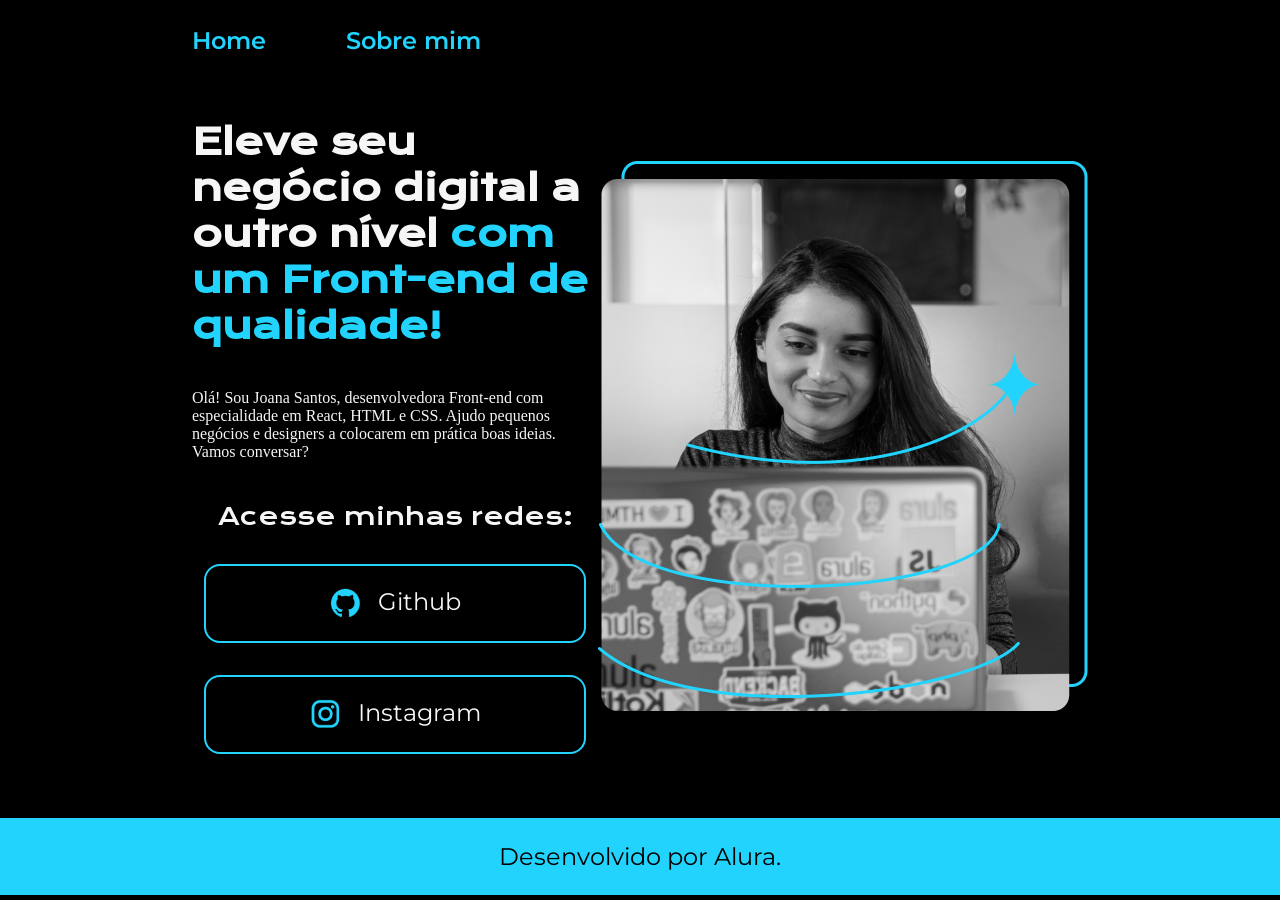
==== projeto figma/index.html @ 21ad538f "Add files via upload" ====
<!DOCTYPE html>
<html lang="en">
<head>
    <meta charset="UTF-8">
    <meta name="viewport" content="width=device-width, initial-scale=1.0">
    <title>Portfólio</title>
    <link rel="stylesheet" href="./styles/style.css">
</head>
<body> 
    <header class="cabecalho">
        <nav class="cabecalho__menu">
            <a class="cabecalho__menu__link" href="index.html">Home</a>
             <a class="cabecalho__menu__link" href="about.html">Sobre mim</a>
        </nav>
    </header>
    <main class="apresentacao">
        <section class="apresentacao__conteudo">
            <h1 class="apresentacao__conteudo__titulo">Eleve seu negócio digital a outro nível <strong class="titulo-destaque">com um Front-end de qualidade!</strong></h1>
            <p class="apresentacao__conteudo_-texto">Olá! Sou Joana Santos, desenvolvedora Front-end com especialidade em React, HTML e CSS. Ajudo pequenos negócios e designers a colocarem em prática boas ideias. Vamos conversar?</p>
            <div class="apresentacao__links">
                <h2 class="apresentacao__links__subtitulo">Acesse minhas redes:</h2>
                <a class="apresentacao__links__link" href="https://github.com/Dalci Ferreira"> <img src="./assets/github.png"> 
                    Github 
                </a>
                <a class="apresentacao__links__link" href=> <img src="assets/instagram.png"> Instagram
                </a>
            </div>
        </section>
        <img src="./assets/Imagem.png" alt="Foto da Joana Santos programando">
    </main>
    <footer class="rodape">
        <p>Desenvolvido por Alura.</p>
    </footer>
    
</body>
</html>
---- projeto figma/styles/style.css ----
@import url('https://fonts.googleapis.com/css2?family=Krona+One&family=Montserrat:ital,wght@0,100..900;1,100..900&display=swap');

:root {
    --cor-primaria:#000000;
    --cor-secundaria:#F6F6F6;
    --cor-terciaria:#22D4FD;
    --cor-hover: #272727;

    --fonte-primaria: "Krona One", sans-serif;
    --fonte-secundaria:'Montserrat', sans-serif;
}


* {
    margin: 0;
    padding: 0;
}
body {
    /* height: 100vh; */
    flex: 1;
    box-sizing: border-box;
    background-color:var(--cor-primaria);
    color: var(--cor-secundaria);
}

.cabecalho{
    padding: 2% 0 0 15%;
}
.cabecalho__menu{
    display: flex;
    gap: 80px;
}

.cabecalho__menu__link{
    font-family: var(--fonte-secundaria);
    font-size: 24px;
    font-weight: 600;
    color: var(--cor-terciaria);
    text-decoration: none;
}



.apresentacao {
    padding: 5% 15%;
    display: flex;
    align-items: center;
    justify-content: space-between;
}

.apresentacao__conteudo{
    width: 615px;
    display: flex; 
    flex-direction: column;
    gap: 40px;
}
.apresentacao__conteudo__titulo{
    font-size: 36px;
    font-family: var(--fonte-primaria);
}

.titulo-destaque {
    color: var(--cor-terciaria);
}

.apresentacao__conteudo__texto{
    font-size: 24px;
    font-family: var(--fonte-secundaria);
}
.apresentacao__links{
    display: flex;
    flex-direction: column;
    justify-content: space-between;
    align-items:center;
    gap: 32px;
}

.apresentacao__links__subtitulo{
    font-family:var(--fonte-primaria);
    font-weight: 400;
    font-size: 24px;
}

.apresentacao__links__link { 
    /* background-color: #22D4FD; */
    display: flex;
    justify-content: center;
    gap: 16px;
    border: 2px solid var(--cor-terciaria);
    width: 378px;
    text-align: center;
    border-radius: 16px;
    font-size: 24px;
    font-weight: 600px;
    padding:21.5px 0;
    text-decoration: none;
    color: var(--cor-secundaria);
    font-family: var(--fonte-secundaria);
}

.apresentacao__links__link:hover{
    background-color: var(--cor-hover); 
}

.rodape{
    padding: 24px;
    color: var(--cor-primaria);
    background-color: var(--cor-terciaria);
    text-align: center;
    font-family: var(--fonte-secundaria);
    font-size: 24px;
    font-weight: 400;
}
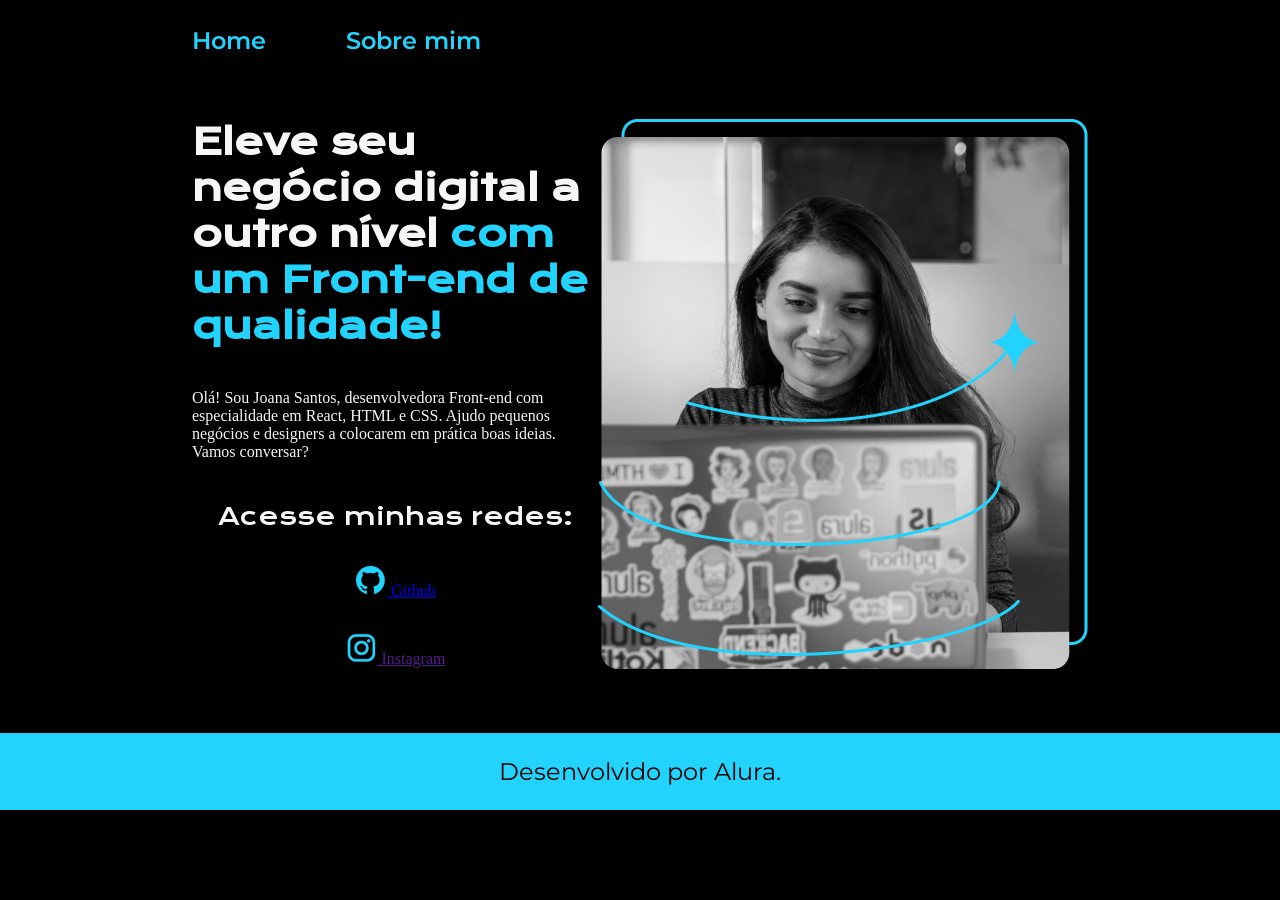
==== commit 0988bd35: "Refactor index.html for improved structure Updated HTML structure and class names for consistency." ====
--- a/projeto figma/index.html
+++ b/projeto figma/index.html
@@ -19,18 +19,18 @@
             <p class="apresentacao__conteudo_-texto">Olá! Sou Joana Santos, desenvolvedora Front-end com especialidade em React, HTML e CSS. Ajudo pequenos negócios e designers a colocarem em prática boas ideias. Vamos conversar?</p>
             <div class="apresentacao__links">
                 <h2 class="apresentacao__links__subtitulo">Acesse minhas redes:</h2>
-                <a class="apresentacao__links__link" href="https://github.com/Dalci Ferreira"> <img src="./assets/github.png"> 
+                <a class="apresentacao__links__navegacao" href="https://github.com/Dalci Ferreira"> <img src="./assets/github.png"> 
                     Github 
                 </a>
-                <a class="apresentacao__links__link" href=> <img src="assets/instagram.png"> Instagram
+                <a class="apresentacao__links__navegacao" href=> <img src="assets/instagram.png"> Instagram
                 </a>
             </div>
         </section>
-        <img src="./assets/Imagem.png" alt="Foto da Joana Santos programando">
+        <img class="apresentacao__imagem" src="./assets/Imagem.png" alt="Foto da Joana Santos programando">
     </main>
     <footer class="rodape">
         <p>Desenvolvido por Alura.</p>
     </footer>
     
 </body>
-</html>+</html>
